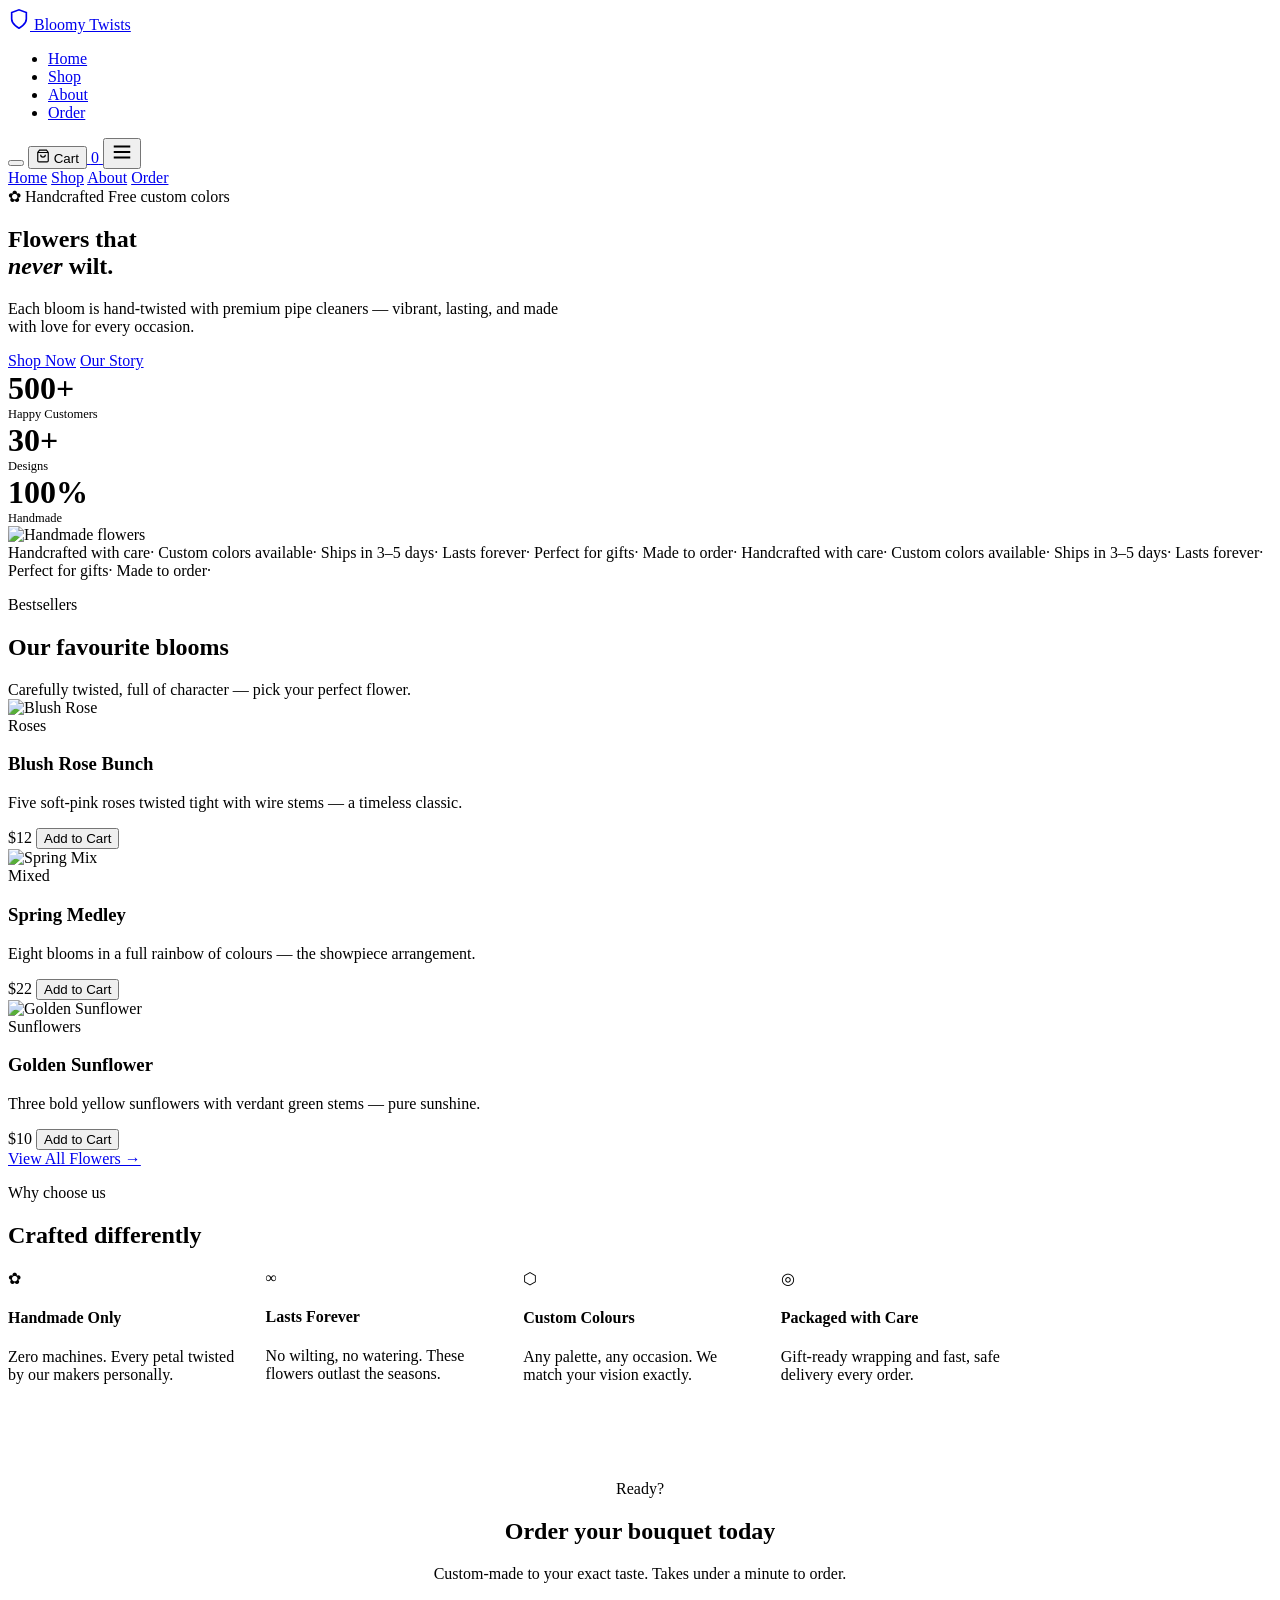
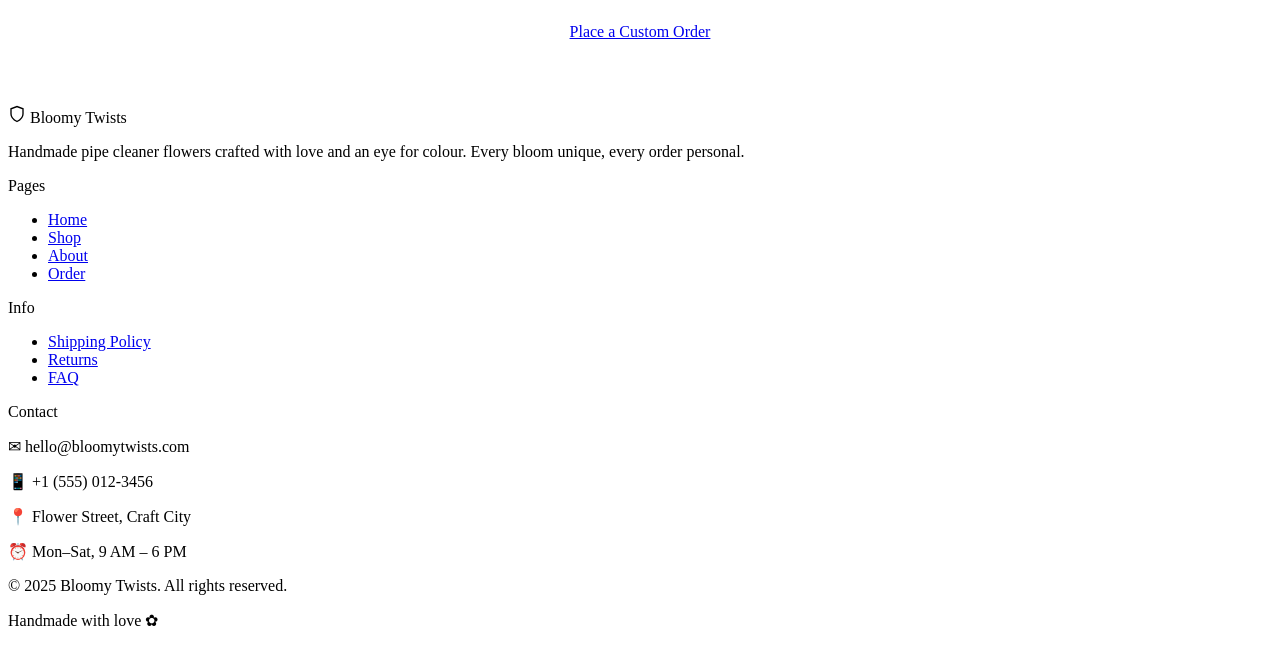
==== index.html @ 4a3386d2 "oder page updated" ====
<!doctype html>
<html lang="en">
  <head>
    <meta charset="UTF-8" />
    <link rel="icon" type="image/svg+xml" href="/vite.svg" />
    <meta name="viewport" content="width=device-width, initial-scale=1.0" />
    <title>bloomy-twist</title>
    
  </head>
  <body>
    <div id="app"></div>
    <body>
    <!-- ══ NAVBAR ════════════════════════════════════════════ -->
    <nav id="navbar">
      <div class="nav-inner">
        <a href="index.html" class="nav-logo">
          <svg
            width="22"
            height="22"
            viewBox="0 0 24 24"
            fill="none"
            stroke="currentColor"
            stroke-width="1.8"
          >
            <path d="M12 22s8-4 8-10V5l-8-3-8 3v7c0 6 8 10 8 10z" />
          </svg>
          Bloomy Twists
        </a>
        <ul class="nav-links">
          <li><a href="index.html">Home</a></li>
          <li><a href="products.html">Shop</a></li>
          <li><a href="about.html">About</a></li>
          <li><a href="order.html">Order</a></li>
        </ul>
        <div class="nav-right">
          <button class="theme-toggle" aria-label="Toggle theme"></button>
          <a href="order.html" class="cart-wrap">
            <button class="btn btn-primary btn-sm">
              <svg
                width="14"
                height="14"
                fill="none"
                stroke="currentColor"
                stroke-width="2"
                viewBox="0 0 24 24"
              >
                <path
                  d="M6 2L3 6v14a2 2 0 002 2h14a2 2 0 002-2V6l-3-4zM3 6h18M16 10a4 4 0 01-8 0"
                />
              </svg>
              Cart
            </button>
            <span class="cart-count">0</span>
          </a>
          <button class="menu-btn" id="menu-btn" aria-label="Menu">
            <svg
              width="22"
              height="22"
              fill="none"
              stroke="currentColor"
              stroke-width="2"
              viewBox="0 0 24 24"
            >
              <path d="M3 12h18M3 6h18M3 18h18" />
            </svg>
          </button>
        </div>
      </div>
    </nav>

    <!-- Mobile Menu -->
    <div class="mobile-menu" id="mobile-menu">
      <a href="index.html">Home</a>
      <a href="products.html">Shop</a>
      <a href="about.html">About</a>
      <a href="order.html">Order</a>
    </div>

    <!-- ══ HERO ══════════════════════════════════════════════ -->
    <section class="hero">
      <div class="hero-bg"></div>
      <div class="petal-field"></div>

      <div class="container">
        <div class="hero-content" style="max-width: 560px">
          <div class="flex items-center gap-3 mb-6 reveal">
            <span class="badge badge-soft">✿ Handcrafted</span>
            <span class="badge badge-outline">Free custom colors</span>
          </div>
          <h1 class="hero-title reveal reveal-delay-1">
            Flowers that<br /><em>never</em> wilt.
          </h1>
          <p class="hero-sub reveal reveal-delay-2">
            Each bloom is hand-twisted with premium pipe cleaners — vibrant,
            lasting, and made with love for every occasion.
          </p>
          <div class="flex flex-wrap gap-4 reveal reveal-delay-3">
            <a href="products.html" class="btn btn-primary btn-lg">Shop Now</a>
            <a href="about.html" class="btn btn-outline btn-lg">Our Story</a>
          </div>
          <div class="flex flex-wrap gap-6 mt-10 reveal reveal-delay-4">
            <div>
              <div
                style="
                  font-family: &quot;Cormorant Garamond&quot;, serif;
                  font-size: 2rem;
                  font-weight: 600;
                  color: var(--accent);
                "
              >
                500+
              </div>
              <div
                style="
                  font-size: 0.78rem;
                  color: var(--text-muted);
                  font-weight: 500;
                "
              >
                Happy Customers
              </div>
            </div>
            <div style="width: 1px; background: var(--border)"></div>
            <div>
              <div
                style="
                  font-family: &quot;Cormorant Garamond&quot;, serif;
                  font-size: 2rem;
                  font-weight: 600;
                  color: var(--accent);
                "
              >
                30+
              </div>
              <div
                style="
                  font-size: 0.78rem;
                  color: var(--text-muted);
                  font-weight: 500;
                "
              >
                Designs
              </div>
            </div>
            <div style="width: 1px; background: var(--border)"></div>
            <div>
              <div
                style="
                  font-family: &quot;Cormorant Garamond&quot;, serif;
                  font-size: 2rem;
                  font-weight: 600;
                  color: var(--accent);
                "
              >
                100%
              </div>
              <div
                style="
                  font-size: 0.78rem;
                  color: var(--text-muted);
                  font-weight: 500;
                "
              >
                Handmade
              </div>
            </div>
          </div>
        </div>
      </div>

      <!-- Hero blob visual -->
      <div class="hero-visual">
        <img
          src="https://images.unsplash.com/photo-1490750967868-88df5691cc22?w=700&q=85"
          alt="Handmade flowers"
          loading="lazy"
        />
      </div>
    </section>

    <!-- ══ MARQUEE ════════════════════════════════════════════ -->
    <div class="marquee">
      <div class="marquee-inner">
        <span>Handcrafted with care</span><span class="dot">·</span>
        <span>Custom colors available</span><span class="dot">·</span>
        <span>Ships in 3–5 days</span><span class="dot">·</span>
        <span>Lasts forever</span><span class="dot">·</span>
        <span>Perfect for gifts</span><span class="dot">·</span>
        <span>Made to order</span><span class="dot">·</span>
        <span>Handcrafted with care</span><span class="dot">·</span>
        <span>Custom colors available</span><span class="dot">·</span>
        <span>Ships in 3–5 days</span><span class="dot">·</span>
        <span>Lasts forever</span><span class="dot">·</span>
        <span>Perfect for gifts</span><span class="dot">·</span>
        <span>Made to order</span><span class="dot">·</span>
      </div>
    </div>

    <!-- ══ FEATURED PRODUCTS ════════════════════════════════ -->
    <section class="section">
      <div class="container">
        <div class="text-center mb-8 reveal">
          <p class="section-eyebrow">Bestsellers</p>
          <h2 class="section-title">Our favourite blooms</h2>
          <p class="section-subtitle" style="margin: 0 auto">
            Carefully twisted, full of character — pick your perfect flower.
          </p>
        </div>

        <div class="product-grid mt-12">
          <article class="card reveal product-card" data-cat="roses">
            <div class="card-img">
              <img src="src/1.jpeg"
                alt="Blush Rose"
                loading="lazy"
              />
            </div>
            <div class="card-body">
              <span class="card-tag">Roses</span>
              <h3 class="card-title">Blush Rose Bunch</h3>
              <p class="card-desc">
                Five soft-pink roses twisted tight with wire stems — a timeless
                classic.
              </p>
              <div class="card-footer">
                <span class="card-price">$12</span>
                <button
                  class="btn btn-primary btn-sm btn-add-cart"
                  data-name="Blush Rose Bunch"
                  data-price="12"
                >
                  Add to Cart
                </button>
              </div>
            </div>
          </article>

          <article
            class="card reveal reveal-delay-1 product-card"
            data-cat="mixed"
          >
            <div class="card-img">
              <img
                src="https://images.unsplash.com/photo-1455582916367-25f75bfc6710?w=500&q=80"
                alt="Spring Mix"
                loading="lazy"
              />
            </div>
            <div class="card-body">
              <span class="card-tag">Mixed</span>
              <h3 class="card-title">Spring Medley</h3>
              <p class="card-desc">
                Eight blooms in a full rainbow of colours — the showpiece
                arrangement.
              </p>
              <div class="card-footer">
                <span class="card-price">$22</span>
                <button
                  class="btn btn-primary btn-sm btn-add-cart"
                  data-name="Spring Medley"
                  data-price="22"
                >
                  Add to Cart
                </button>
              </div>
            </div>
          </article>

          <article
            class="card reveal reveal-delay-2 product-card"
            data-cat="sunflower"
          >
            <div class="card-img">
              <img
                src="https://images.unsplash.com/photo-1597848212624-a19eb35e2651?w=500&q=80"
                alt="Golden Sunflower"
                loading="lazy"
              />
            </div>
            <div class="card-body">
              <span class="card-tag">Sunflowers</span>
              <h3 class="card-title">Golden Sunflower</h3>
              <p class="card-desc">
                Three bold yellow sunflowers with verdant green stems — pure
                sunshine.
              </p>
              <div class="card-footer">
                <span class="card-price">$10</span>
                <button
                  class="btn btn-primary btn-sm btn-add-cart"
                  data-name="Golden Sunflower"
                  data-price="10"
                >
                  Add to Cart
                </button>
              </div>
            </div>
          </article>
        </div>

        <div class="text-center mt-10 reveal">
          <a href="products.html" class="btn btn-outline">View All Flowers →</a>
        </div>
      </div>
    </section>

    <!-- ══ WHY US ═════════════════════════════════════════════ -->
    <section
      class="section"
      style="
        background: var(--bg-muted);
        border-top: 1px solid var(--border);
        border-bottom: 1px solid var(--border);
      "
    >
      <div class="container">
        <div class="text-center mb-12 reveal">
          <p class="section-eyebrow">Why choose us</p>
          <h2 class="section-title">Crafted differently</h2>
        </div>
        <div
          style="
            display: grid;
            grid-template-columns: repeat(auto-fill, minmax(220px, 1fr));
            gap: 1.5rem;
          "
        >
          <div class="value-item reveal">
            <div class="value-icon">✿</div>
            <div class="value-text">
              <h4>Handmade Only</h4>
              <p>
                Zero machines. Every petal twisted by our makers personally.
              </p>
            </div>
          </div>
          <div class="value-item reveal reveal-delay-1">
            <div class="value-icon">∞</div>
            <div class="value-text">
              <h4>Lasts Forever</h4>
              <p>No wilting, no watering. These flowers outlast the seasons.</p>
            </div>
          </div>
          <div class="value-item reveal reveal-delay-2">
            <div class="value-icon">⬡</div>
            <div class="value-text">
              <h4>Custom Colours</h4>
              <p>Any palette, any occasion. We match your vision exactly.</p>
            </div>
          </div>
          <div class="value-item reveal reveal-delay-3">
            <div class="value-icon">◎</div>
            <div class="value-text">
              <h4>Packaged with Care</h4>
              <p>Gift-ready wrapping and fast, safe delivery every order.</p>
            </div>
          </div>
        </div>
      </div>
    </section>

    <!-- ══ CTA ════════════════════════════════════════════════ -->
    <section class="section">
      <div class="container">
        <div
          class="reveal"
          style="
            background: var(--bg-surface);
            border: 1px solid var(--border);
            border-radius: var(--radius-lg);
            padding: 4rem 3rem;
            text-align: center;
            box-shadow: var(--shadow-md);
          "
        >
          <p class="section-eyebrow">Ready?</p>
          <h2 class="section-title">Order your bouquet today</h2>
          <p class="section-subtitle" style="margin: 1rem auto 2.5rem">
            Custom-made to your exact taste. Takes under a minute to order.
          </p>
          <a href="order.html" class="btn btn-primary btn-lg"
            >Place a Custom Order</a
          >
        </div>
      </div>
    </section>

    <!-- ══ FOOTER ══════════════════════════════════════════════ -->
    <footer>
      <div class="container">
        <div class="footer-grid">
          <div class="footer-brand">
            <div class="footer-logo">
              <svg
                width="18"
                height="18"
                viewBox="0 0 24 24"
                fill="none"
                stroke="currentColor"
                stroke-width="1.8"
              >
                <path d="M12 22s8-4 8-10V5l-8-3-8 3v7c0 6 8 10 8 10z" />
              </svg>
              Bloomy Twists
            </div>
            <p>
              Handmade pipe cleaner flowers crafted with love and an eye for
              colour. Every bloom unique, every order personal.
            </p>
          </div>
          <div>
            <p class="footer-heading">Pages</p>
            <ul class="footer-links">
              <li><a href="index.html">Home</a></li>
              <li><a href="products.html">Shop</a></li>
              <li><a href="about.html">About</a></li>
              <li><a href="order.html">Order</a></li>
            </ul>
          </div>
          <div>
            <p class="footer-heading">Info</p>
            <ul class="footer-links">
              <li><a href="#">Shipping Policy</a></li>
              <li><a href="#">Returns</a></li>
              <li><a href="#">FAQ</a></li>
            </ul>
          </div>
          <div class="footer-contact">
            <p class="footer-heading">Contact</p>
            <p><span>✉</span> hello@bloomytwists.com</p>
            <p><span>📱</span> +1 (555) 012-3456</p>
            <p><span>📍</span> Flower Street, Craft City</p>
            <p><span>⏰</span> Mon–Sat, 9 AM – 6 PM</p>
          </div>
        </div>
        <div class="footer-bottom">
          <p>© 2025 Bloomy Twists. All rights reserved.</p>
          <p>Handmade with love ✿</p>
        </div>
      </div>
    </footer>

    <div class="toast"><span class="toast-icon"></span><span></span></div>
    <script type="module" src="/src/main.js"></script>
  </body>
</html>
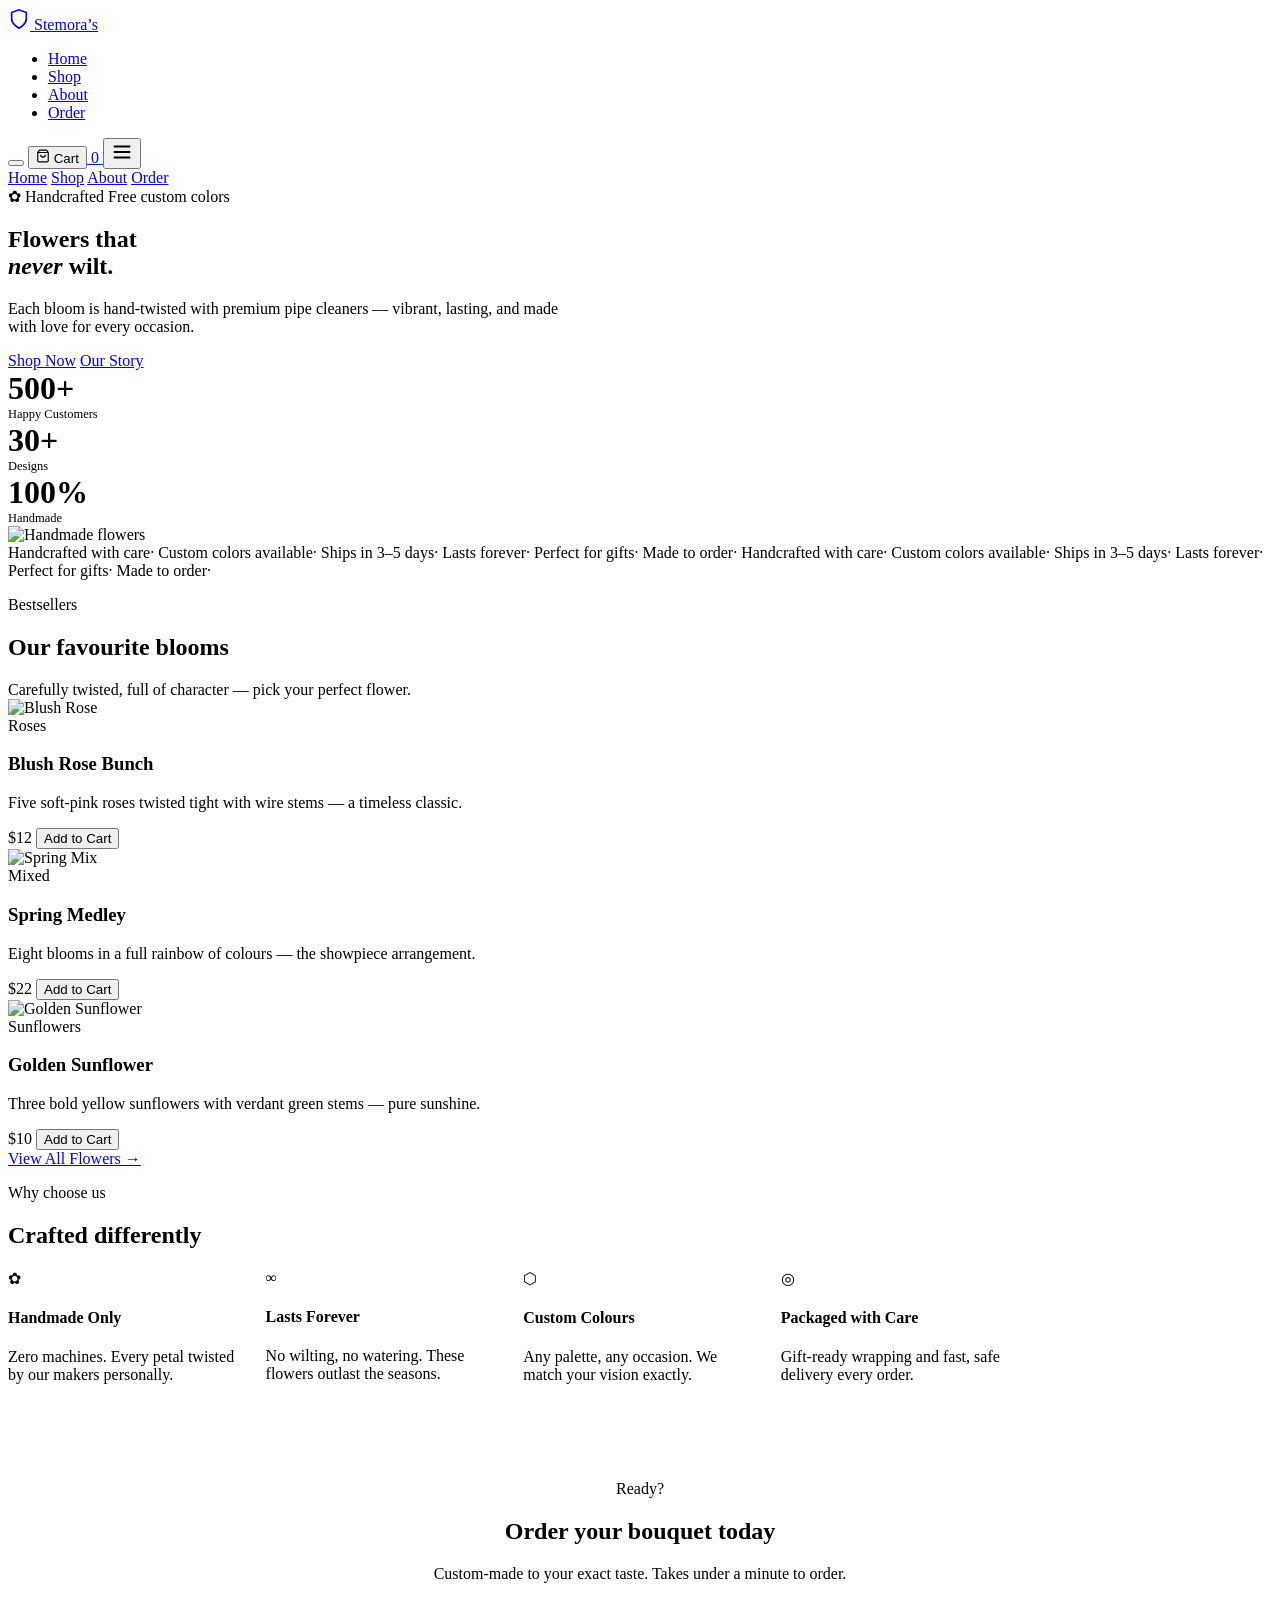
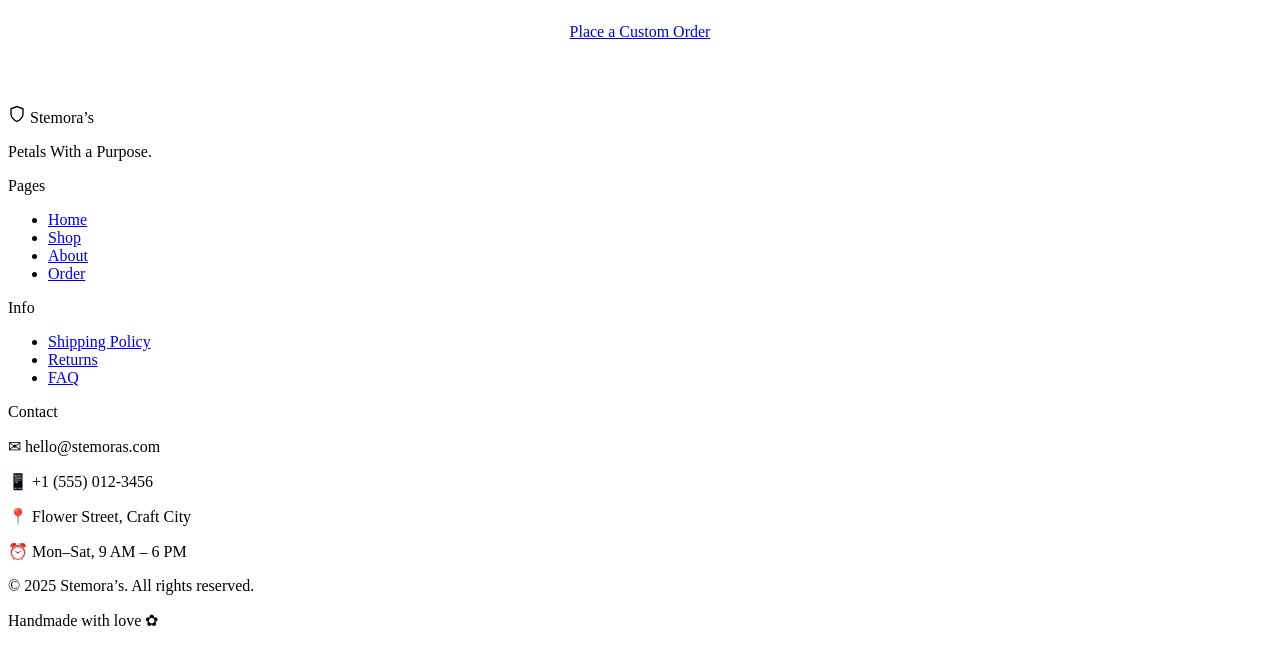
==== commit 5e1f421a: "Rename site to Stemora's and wire order form Made-with: Cursor" ====
--- a/index.html
+++ b/index.html
@@ -4,7 +4,7 @@
     <meta charset="UTF-8" />
     <link rel="icon" type="image/svg+xml" href="/vite.svg" />
     <meta name="viewport" content="width=device-width, initial-scale=1.0" />
-    <title>bloomy-twist</title>
+    <title>Stemora’s — Petals With a Purpose</title>
     
   </head>
   <body>
@@ -24,7 +24,7 @@
           >
             <path d="M12 22s8-4 8-10V5l-8-3-8 3v7c0 6 8 10 8 10z" />
           </svg>
-          Bloomy Twists
+          Stemora’s
         </a>
         <ul class="nav-links">
           <li><a href="index.html">Home</a></li>
@@ -401,12 +401,9 @@
               >
                 <path d="M12 22s8-4 8-10V5l-8-3-8 3v7c0 6 8 10 8 10z" />
               </svg>
-              Bloomy Twists
-            </div>
-            <p>
-              Handmade pipe cleaner flowers crafted with love and an eye for
-              colour. Every bloom unique, every order personal.
-            </p>
+              Stemora’s
+            </div>
+            <p>Petals With a Purpose.</p>
           </div>
           <div>
             <p class="footer-heading">Pages</p>
@@ -427,14 +424,14 @@
           </div>
           <div class="footer-contact">
             <p class="footer-heading">Contact</p>
-            <p><span>✉</span> hello@bloomytwists.com</p>
+            <p><span>✉</span> hello@stemoras.com</p>
             <p><span>📱</span> +1 (555) 012-3456</p>
             <p><span>📍</span> Flower Street, Craft City</p>
             <p><span>⏰</span> Mon–Sat, 9 AM – 6 PM</p>
           </div>
         </div>
         <div class="footer-bottom">
-          <p>© 2025 Bloomy Twists. All rights reserved.</p>
+          <p>© 2025 Stemora’s. All rights reserved.</p>
           <p>Handmade with love ✿</p>
         </div>
       </div>
